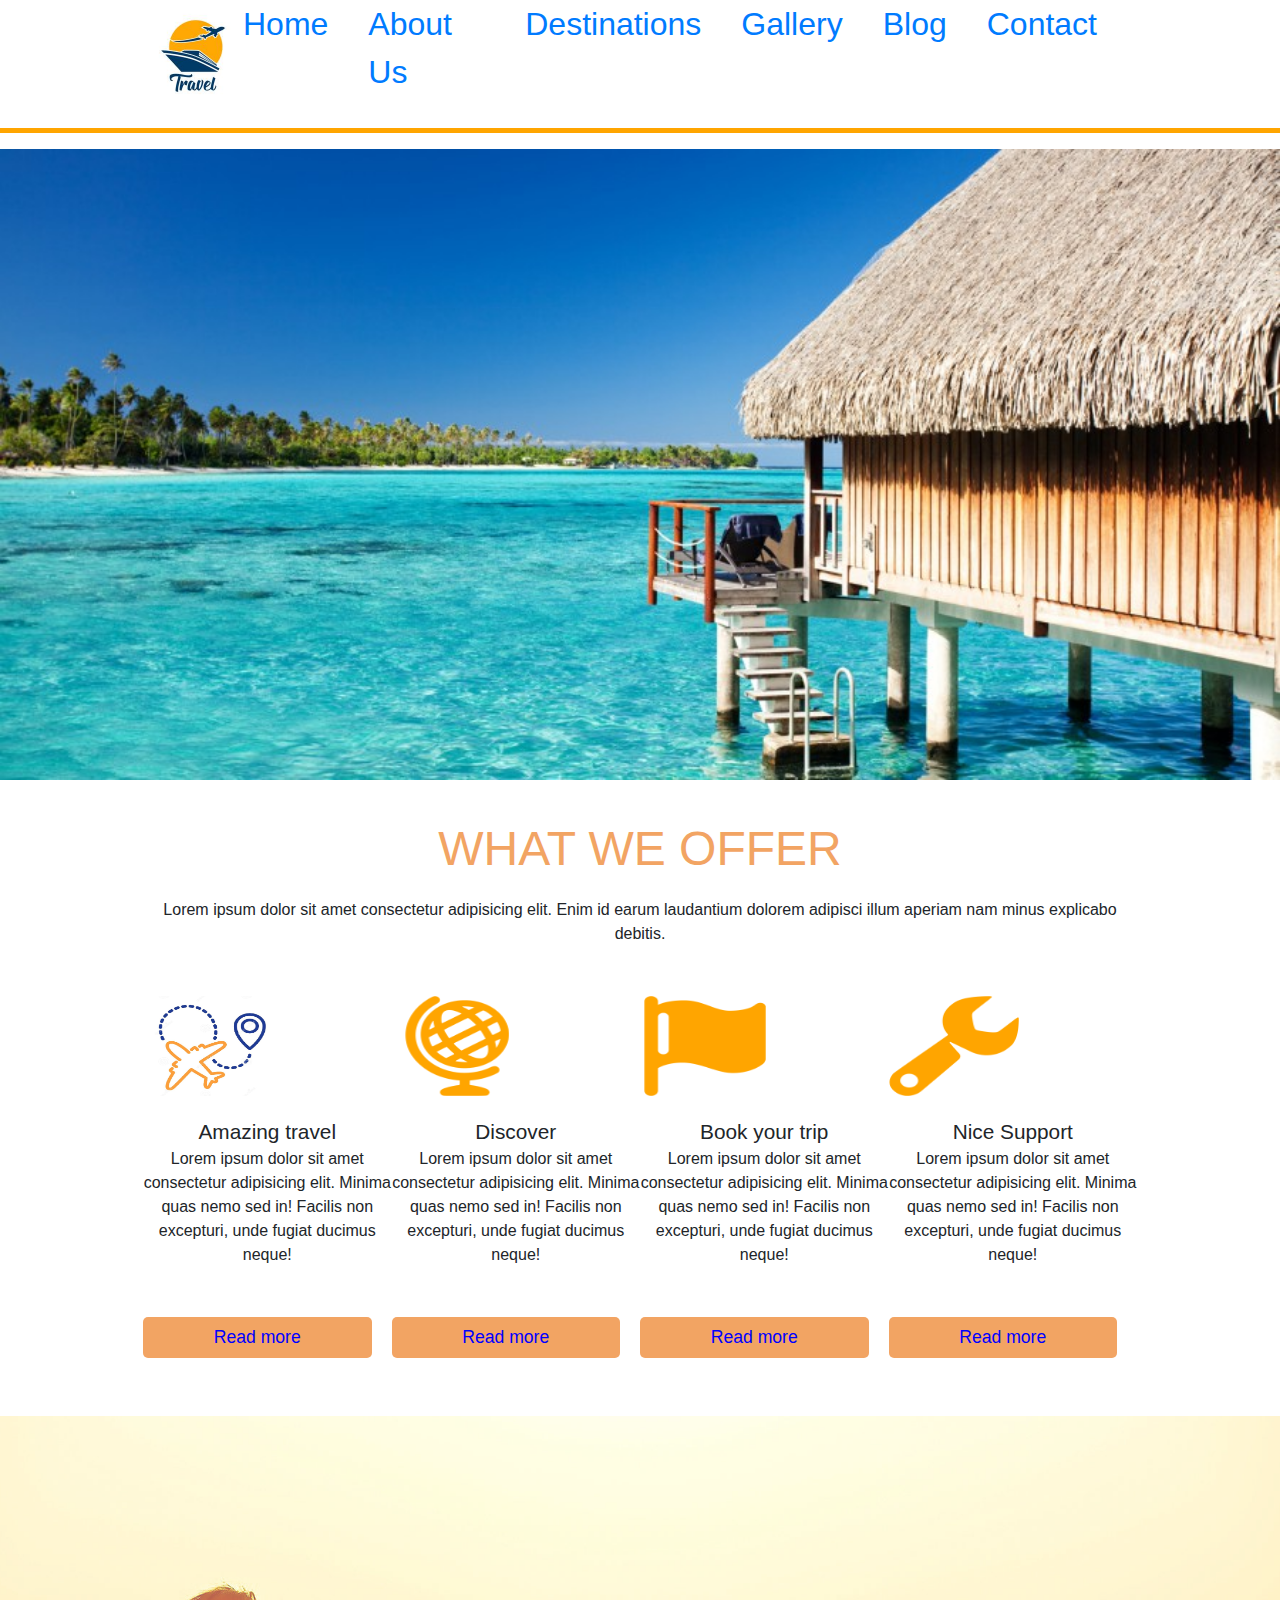
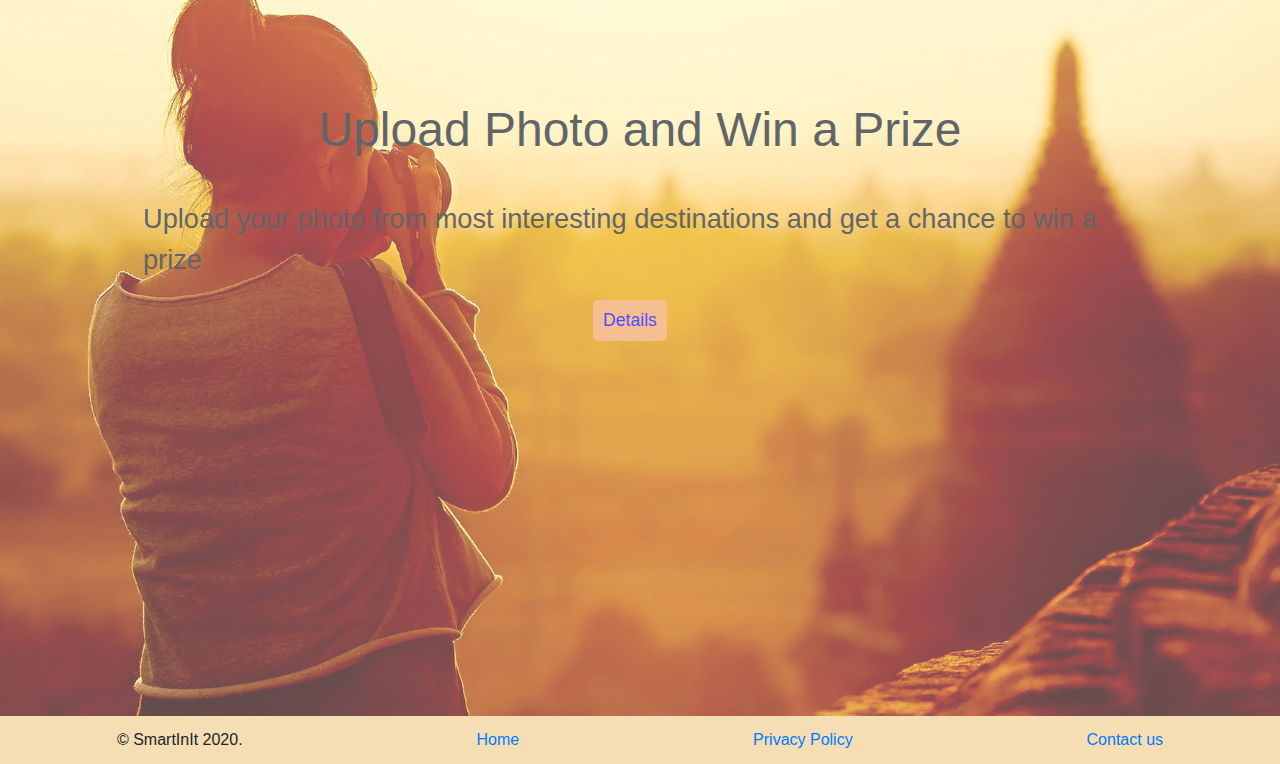
==== index.html @ a81e633d "first commit" ====
<!DOCTYPE html>
<html lang="en">
<head>
    <meta charset="UTF-8">
    <meta name="viewport" content="width=device-width, initial-scale=1.0">
    <link rel="stylesheet" href="https://stackpath.bootstrapcdn.com/bootstrap/4.5.2/css/bootstrap.min.css" integrity="sha384-JcKb8q3iqJ61gNV9KGb8thSsNjpSL0n8PARn9HuZOnIxN0hoP+VmmDGMN5t9UJ0Z" crossorigin="anonymous">
    
    <link rel="stylesheet" href="main.css">
    <title>Travel</title>
</head>
<body>
    <div class="container">
        <!-- Nav -->
        <nav>
            <a href=""><img src="img/logo_1.jpg" alt=""></a>
            <ul>
                <li><a href="index.html" class='current'>Home</a></li>
                <li><a href="about.html">About Us</a></li>
                <li><a href="destinations.html">Destinations</a></li>
                <li><a href="gallery.html">Gallery</a></li>
                <li><a href="blog.html">Blog</a></li>
                <li><a href="Contact.html">Contact</a></li>
            </ul>
        </nav>
        
    </div>
    <hr>
        <!-- Section one -->
        <section class='one'>
            <img src="img/quiske.jpg" alt="" style='width:100%'>
            <div class="container">

            </div>    
        <div class="container">
        <h2>WHAT WE OFFER</h2>
        <p>Lorem ipsum dolor sit amet consectetur adipisicing elit. Enim id earum laudantium dolorem adipisci 
            illum aperiam nam minus explicabo debitis.</p>
            <div class="images">
                <div class="img1">
                <img src="img/flight.png" alt="">
                <span>Amazing travel</span>
                <p>Lorem ipsum dolor sit amet consectetur adipisicing elit. Minima quas nemo sed in! Facilis non excepturi, 
                    unde fugiat ducimus neque!</p>
                    <button class='btn'>Read more</button>
                </div>
                <div class="img2"><img src="img/globe.png" alt="">
                    <span>Discover</span>
                    <p>Lorem ipsum dolor sit amet consectetur adipisicing elit. Minima quas nemo sed in! Facilis non excepturi, 
                        unde fugiat ducimus neque!</p>
                        <button class='btn'>Read more</button>
                </div>
                <div class="img3"><img src="img/flag.png" alt="">
                    <span>Book your trip</span>
                    <p>Lorem ipsum dolor sit amet consectetur adipisicing elit. Minima quas nemo sed in! Facilis non excepturi, 
                        unde fugiat ducimus neque!</p>
                        <button class='btn'>Read more</button>
                </div>
                
                <div class="img4"><img src="img/support.png" alt="">
                    <span>Nice Support</span>
                    <p>Lorem ipsum dolor sit amet consectetur adipisicing elit. Minima quas nemo sed in! Facilis non excepturi, 
                        unde fugiat ducimus neque!</p>
                        <button class='btn'>Read more</button>
                </div>
                

            </div>
        </div>
        </section>
        <!-- section two -->
        <section class="two">
            <div class="container">
            <h2>Upload Photo and Win a Prize</h2>
            <p>Upload your photo from most interesting destinations and get a chance to win a prize</p>
            <button class='btn'>Details</button>
        </div>

        </section>

        <footer>
            <ul class='list-group list-group-horizontal d-flex justify-content-around  '>
                <li class='list-group-item'>&copy; SmartInIt 2020.</li>
                <li class='list-group-item'><a href="">Home</a></li>
                <li class='list-group-item'><a href="">Privacy Policy</a></li>
                <li class='list-group-item'><a href="">Contact us</a></li>
                
            </ul>
        </footer>
</body>
</html>
---- main.css ----
*{
    box-sizing: border-box;
    margin: 0;
    padding: 0;
}

.container{
    width: 80%;
    margin: auto;
}

/* Navbar */
nav{
    display: flex;
    justify-content: space-between;
    
    align-items: center;
}

nav ul{
    list-style-type: none;
    display: flex;

}
nav ul li{
    margin-right: 40px;
}
nav img{
    width: 100px;
    height: 100%;
}

nav ul li a{
    text-decoration: none;
    font-size: 2rem;
}
nav.current{
    color: blue;
}
hr{
    width: 100%;
    height: 5px;
    background-color: orange;
    border: none;
}

/* section one */

.images{
    display: flex;
    justify-content: space-between;
    height: 30vh;

}
.images img{
    width: 130px;
    height: 100px;
    margin-bottom: 20px;
    
}
.one p{
    margin-bottom: 50px;
    text-align: center;
}
.one h2{
    font-size: 3rem;
    color:#f2a463;
    text-align: center;
    margin-bottom: 20px;
    margin-top: 40px;
}
.img1,.img2,.img3,.img4{
    display: flex;
    flex-direction: column;
    text-align: center;

}
 .one span{
font-size: 1.3rem;
}

.btn{
    padding: 7px 10px;
    background-color: #f2a463;
    color: blue;
    border-radius: 5px;
    border: none;
    font-size: 1.1rem;
    margin-right: 20px;

}

.btn:hover{
    cursor: pointer;
    color: teal;
    background-color: violet;
}

/* section two */

.two{
    background: 
    url('img/contest_image.jpg') center center/cover no-repeat;
    height: 100vh;
    margin-top: 150px;
    opacity: 0.7;

}

.two .container{
    display: flex;
    flex-direction: column;
    align-items: center;
    justify-content: center;
    height: 90vh;
    

}
.two h2{
    font-size: 3rem;
    margin-bottom: 40px;
}

.two p{
    font-size: 1.7rem;
    margin-bottom: 20px;
}
/* three */
.three{
    background: url(img/world_travel.jpeg) center center/cover no-repeat;
    height: 50vh;
}
/* four */
.four h3{
    color: tomato !important;
}

/* five */
.five h2{
    color: tomato !important;
    margin-bottom: 20px;
}

.five span {
    background-color: orange;
    border-radius: 50%;
    padding: 1px 2px 2px 2px;
}

.five .right {
    border-left: 1px solid tomato;
}

/* six */
.six h2{
    color: tomato !important;
}

/* footer */
footer{
    background-color: wheat;
}
footer ul li{
    background-color: wheat !important;
    border: none !important;
}
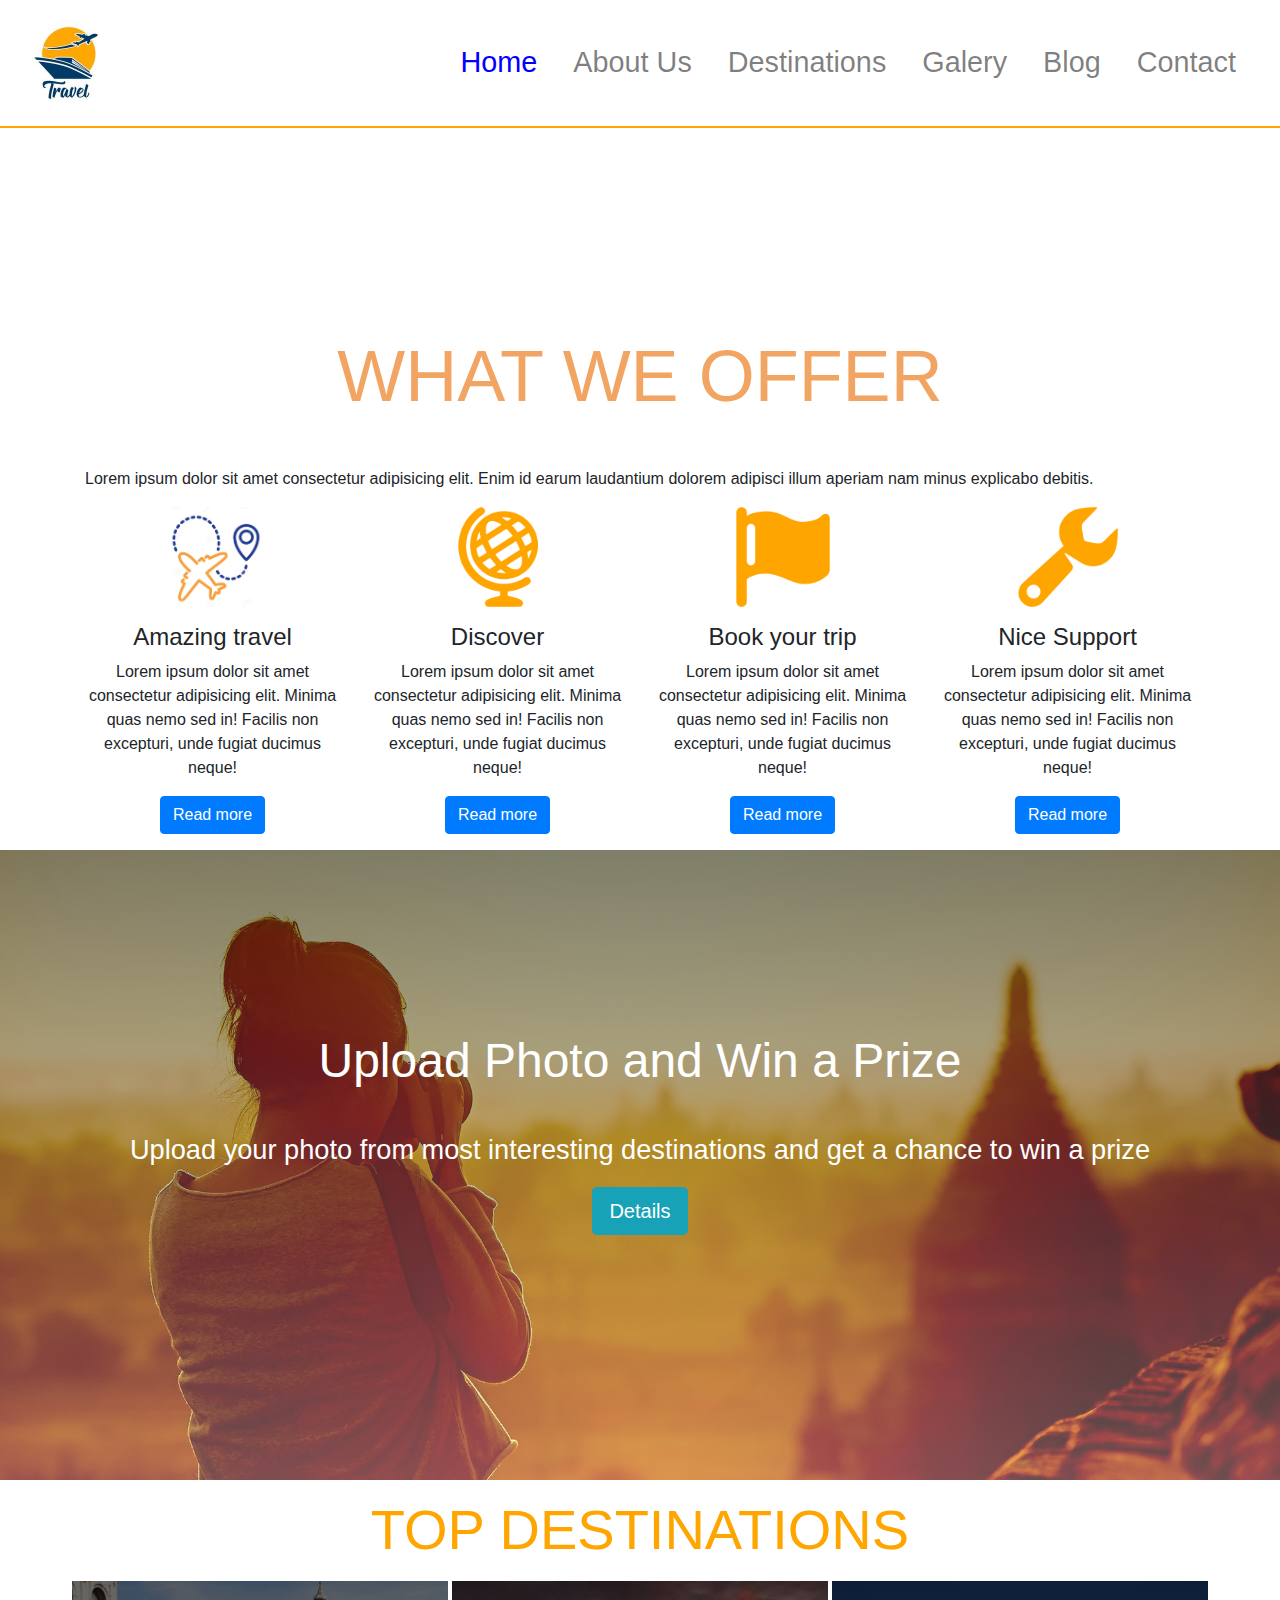
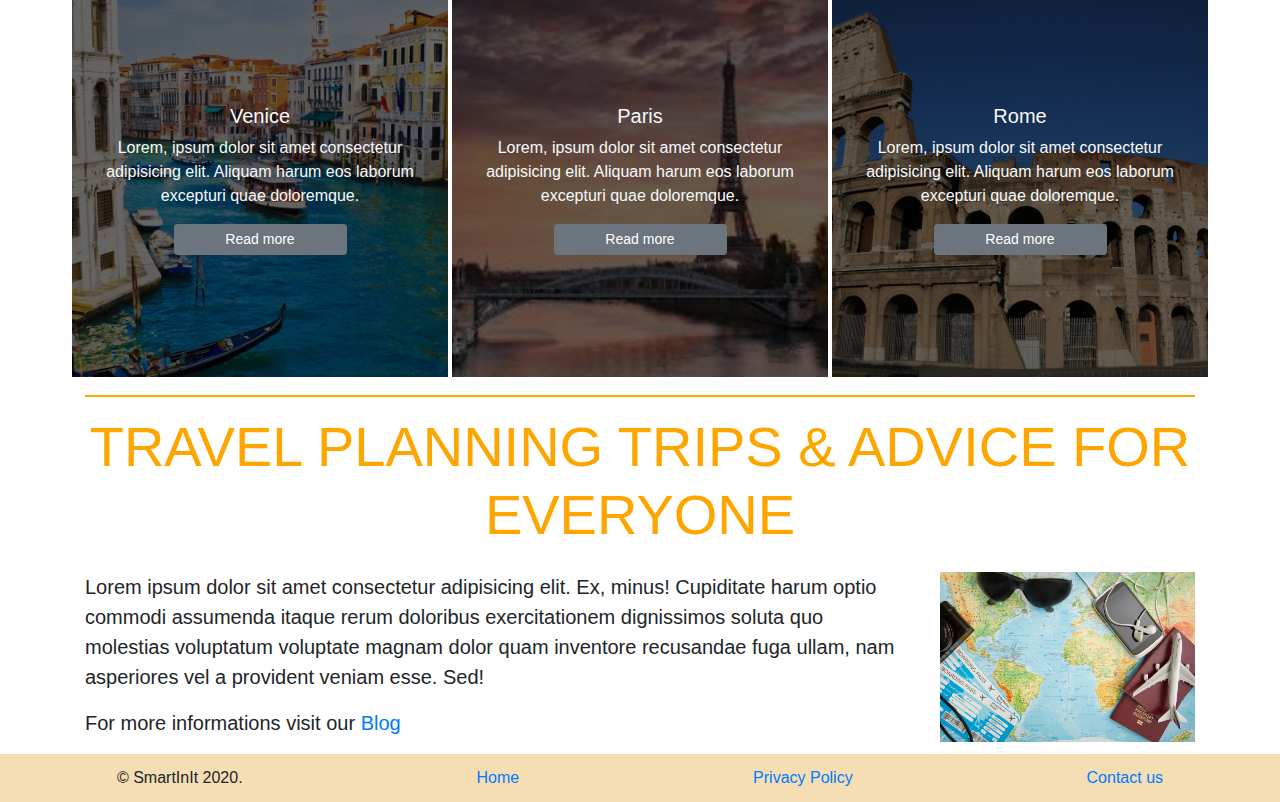
==== commit ce109fea: "first commit" ====
--- a/index.html
+++ b/index.html
@@ -1,90 +1,299 @@
 <!DOCTYPE html>
 <html lang="en">
-<head>
-    <meta charset="UTF-8">
-    <meta name="viewport" content="width=device-width, initial-scale=1.0">
-    <link rel="stylesheet" href="https://stackpath.bootstrapcdn.com/bootstrap/4.5.2/css/bootstrap.min.css" integrity="sha384-JcKb8q3iqJ61gNV9KGb8thSsNjpSL0n8PARn9HuZOnIxN0hoP+VmmDGMN5t9UJ0Z" crossorigin="anonymous">
-    
-    <link rel="stylesheet" href="main.css">
+  <head>
+    <meta charset="UTF-8" />
+    <meta name="viewport" content="width=device-width, initial-scale=1.0" />
+    <link
+      rel="stylesheet"
+      href="https://stackpath.bootstrapcdn.com/bootstrap/4.5.2/css/bootstrap.min.css"
+      integrity="sha384-JcKb8q3iqJ61gNV9KGb8thSsNjpSL0n8PARn9HuZOnIxN0hoP+VmmDGMN5t9UJ0Z"
+      crossorigin="anonymous"
+    />
+
+    <link rel="stylesheet" href="main.css" />
     <title>Travel</title>
-</head>
-<body>
-    <div class="container">
-        <!-- Nav -->
-        <nav>
-            <a href=""><img src="img/logo_1.jpg" alt=""></a>
-            <ul>
-                <li><a href="index.html" class='current'>Home</a></li>
-                <li><a href="about.html">About Us</a></li>
-                <li><a href="destinations.html">Destinations</a></li>
-                <li><a href="gallery.html">Gallery</a></li>
-                <li><a href="blog.html">Blog</a></li>
-                <li><a href="Contact.html">Contact</a></li>
-            </ul>
-        </nav>
-        
-    </div>
-    <hr>
-        <!-- Section one -->
-        <section class='one'>
-            <img src="img/quiske.jpg" alt="" style='width:100%'>
-            <div class="container">
-
-            </div>    
-        <div class="container">
-        <h2>WHAT WE OFFER</h2>
-        <p>Lorem ipsum dolor sit amet consectetur adipisicing elit. Enim id earum laudantium dolorem adipisci 
-            illum aperiam nam minus explicabo debitis.</p>
-            <div class="images">
-                <div class="img1">
-                <img src="img/flight.png" alt="">
-                <span>Amazing travel</span>
-                <p>Lorem ipsum dolor sit amet consectetur adipisicing elit. Minima quas nemo sed in! Facilis non excepturi, 
-                    unde fugiat ducimus neque!</p>
-                    <button class='btn'>Read more</button>
-                </div>
-                <div class="img2"><img src="img/globe.png" alt="">
-                    <span>Discover</span>
-                    <p>Lorem ipsum dolor sit amet consectetur adipisicing elit. Minima quas nemo sed in! Facilis non excepturi, 
-                        unde fugiat ducimus neque!</p>
-                        <button class='btn'>Read more</button>
-                </div>
-                <div class="img3"><img src="img/flag.png" alt="">
-                    <span>Book your trip</span>
-                    <p>Lorem ipsum dolor sit amet consectetur adipisicing elit. Minima quas nemo sed in! Facilis non excepturi, 
-                        unde fugiat ducimus neque!</p>
-                        <button class='btn'>Read more</button>
-                </div>
-                
-                <div class="img4"><img src="img/support.png" alt="">
-                    <span>Nice Support</span>
-                    <p>Lorem ipsum dolor sit amet consectetur adipisicing elit. Minima quas nemo sed in! Facilis non excepturi, 
-                        unde fugiat ducimus neque!</p>
-                        <button class='btn'>Read more</button>
-                </div>
-                
-
-            </div>
+  </head>
+  <body>
+    <!-- Nav -->
+    <nav
+      class="navbar navbar-expand-lg navbar-light"
+      style="border-bottom: 2px solid orange !important"
+    >
+      <a class="navbar-brand" href="#"
+        ><img src="img/logo_1.jpg" class="img-fluid" alt=""
+      /></a>
+      <button
+        class="navbar-toggler"
+        type="button"
+        data-toggle="collapse"
+        data-target="#navbarSupportedContent"
+        aria-controls="navbarSupportedContent"
+        aria-expanded="false"
+        aria-label="Toggle navigation"
+      >
+        <span class="navbar-toggler-icon"></span>
+      </button>
+
+      <div class="collapse navbar-collapse" id="navbarSupportedContent">
+        <ul class="navbar-nav ml-auto">
+          <li class="nav-item active">
+            <a class="nav-link" href="#"
+              >Home <span class="sr-only">(current)</span></a
+            >
+          </li>
+          <li class="nav-item">
+            <a class="nav-link" href="about.html">About Us</a>
+          </li>
+
+          <li class="nav-item">
+            <a
+              class="nav-link"
+              href="destinations.html"
+              tabindex="-1"
+              aria-disabled="true"
+              >Destinations</a
+            >
+          </li>
+          <li class="nav-item">
+            <a
+              class="nav-link"
+              href="gallery.html"
+              tabindex="-1"
+              aria-disabled="true"
+              >Galery</a
+            >
+          </li>
+          <li class="nav-item">
+            <a
+              class="nav-link"
+              href="blog.html"
+              tabindex="-1"
+              aria-disabled="true"
+              >Blog</a
+            >
+          </li>
+          <li class="nav-item">
+            <a
+              class="nav-link"
+              href="contact.html"
+              tabindex="-1"
+              aria-disabled="true"
+              >Contact</a
+            >
+          </li>
+        </ul>
+      </div>
+    </nav>
+
+    <!-- Section one -->
+    <section class="one">
+      <video width="100%" height="100%" autoplay="true" muted="true">
+        <source
+          src="video/Introducing Inspiring Travel Company.mp4"
+          type="video/mp4"
+        />
+      </video>
+      <div class="container">
+        <h2 class="display-3 m-5">WHAT WE OFFER</h2>
+        <p>
+          Lorem ipsum dolor sit amet consectetur adipisicing elit. Enim id earum
+          laudantium dolorem adipisci illum aperiam nam minus explicabo debitis.
+        </p>
+        <div class="row d-flex align-items-center justify-content-center">
+          <div class="col-md-3 text-center mb-3">
+            <img
+              src="img/flight.png"
+              class="img-fluid mb-3"
+              alt=""
+              style="height: 100px"
+            />
+            <h4>Amazing travel</h4>
+            <p>
+              Lorem ipsum dolor sit amet consectetur adipisicing elit. Minima
+              quas nemo sed in! Facilis non excepturi, unde fugiat ducimus
+              neque!
+            </p>
+            <button class="btn btn-primary">Read more</button>
+          </div>
+          <div class="col-md-3 text-center mb-3">
+            <img
+              src="img/globe.png"
+              class="img-fluid mb-3"
+              alt=""
+              style="height: 100px"
+            />
+            <h4>Discover</h4>
+            <p>
+              Lorem ipsum dolor sit amet consectetur adipisicing elit. Minima
+              quas nemo sed in! Facilis non excepturi, unde fugiat ducimus
+              neque!
+            </p>
+            <button class="btn btn-primary">Read more</button>
+          </div>
+          <div class="col-md-3 text-center mb-3">
+            <img
+              src="img/flag.png"
+              class="img-fluid mb-3"
+              alt=""
+              style="height: 100px"
+            />
+            <h4>Book your trip</h4>
+            <p>
+              Lorem ipsum dolor sit amet consectetur adipisicing elit. Minima
+              quas nemo sed in! Facilis non excepturi, unde fugiat ducimus
+              neque!
+            </p>
+            <button class="btn btn-primary">Read more</button>
+          </div>
+
+          <div class="col-md-3 text-center mb-3">
+            <img
+              src="img/support.png"
+              class="img-fluid mb-3"
+              alt=""
+              style="height: 100px"
+            />
+            <h4>Nice Support</h4>
+            <p>
+              Lorem ipsum dolor sit amet consectetur adipisicing elit. Minima
+              quas nemo sed in! Facilis non excepturi, unde fugiat ducimus
+              neque!
+            </p>
+            <button class="btn btn-primary">Read more</button>
+          </div>
         </div>
-        </section>
-        <!-- section two -->
-        <section class="two">
-            <div class="container">
-            <h2>Upload Photo and Win a Prize</h2>
-            <p>Upload your photo from most interesting destinations and get a chance to win a prize</p>
-            <button class='btn'>Details</button>
+      </div>
+    </section>
+    <!-- section two -->
+    <section class="two">
+      <div
+        class="container text-center d-flex flex-column justify-content-center align-items-center"
+        style="height: 90%"
+      >
+        <h2 class="display-1">Upload Photo and Win a Prize</h2>
+        <p class="lead">
+          Upload your photo from most interesting destinations and get a chance
+          to win a prize
+        </p>
+        <a href="gallery.html"
+          ><button class="btn btn-info btn-lg">Details</button></a
+        >
+      </div>
+    </section>
+
+    <!-- top destinations -->
+    <section class="dest">
+      <div class="container">
+        <h3 class="display-4 text-center m-3" style="color: orange">
+          TOP DESTINATIONS
+        </h3>
+        <div class="row">
+          <div
+            class="col-md-4 venice text-center text-light d-flex flex-column justify-content-center"
+            style="height: 400px; border: 2px solid #fff"
+          >
+            <h5>Venice</h5>
+            <p>
+              Lorem, ipsum dolor sit amet consectetur adipisicing elit. Aliquam
+              harum eos laborum excepturi quae doloremque.
+            </p>
+            <button
+              class="btn btn-sm btn-secondary"
+              style="display: inline-block; width: 50%; margin: 0 auto"
+            >
+              Read more
+            </button>
+          </div>
+          <div
+            class="col-md-4 paris text-center text-light d-flex flex-column justify-content-center"
+            style="height: 400px; border: 2px solid #fff"
+          >
+            <h5>Paris</h5>
+            <p>
+              Lorem, ipsum dolor sit amet consectetur adipisicing elit. Aliquam
+              harum eos laborum excepturi quae doloremque.
+            </p>
+            <button
+              class="btn btn-sm btn-secondary"
+              style="display: inline-block; width: 50%; margin: 0 auto"
+            >
+              Read more
+            </button>
+          </div>
+          <div
+            class="col-md-4 rome text-center text-light d-flex flex-column justify-content-center"
+            style="height: 400px; border: 2px solid #fff"
+          >
+            <h5>Rome</h5>
+            <p>
+              Lorem, ipsum dolor sit amet consectetur adipisicing elit. Aliquam
+              harum eos laborum excepturi quae doloremque.
+            </p>
+            <button
+              class="btn btn-sm btn-secondary"
+              style="display: inline-block; width: 50%; margin: 0 auto"
+            >
+              Read more
+            </button>
+          </div>
         </div>
-
-        </section>
-
-        <footer>
-            <ul class='list-group list-group-horizontal d-flex justify-content-around  '>
-                <li class='list-group-item'>&copy; SmartInIt 2020.</li>
-                <li class='list-group-item'><a href="">Home</a></li>
-                <li class='list-group-item'><a href="">Privacy Policy</a></li>
-                <li class='list-group-item'><a href="">Contact us</a></li>
-                
-            </ul>
-        </footer>
-</body>
-</html>+        <hr
+          style="
+            height: 2px;
+            background-color: orange;
+            border: none;
+            width: 100%;
+          "
+        />
+        <h3 class="display-4 text-center mb-4" style="color: orange">
+          TRAVEL PLANNING TRIPS & ADVICE FOR EVERYONE
+        </h3>
+        <div class="row">
+          <div class="col-md-9">
+            <p class="lead">
+              Lorem ipsum dolor sit amet consectetur adipisicing elit. Ex,
+              minus! Cupiditate harum optio commodi assumenda itaque rerum
+              doloribus exercitationem dignissimos soluta quo molestias
+              voluptatum voluptate magnam dolor quam inventore recusandae fuga
+              ullam, nam asperiores vel a provident veniam esse. Sed!
+            </p>
+            <p class="lead">
+              For more informations visit our <a href="blog.html"> Blog</a>
+            </p>
+          </div>
+          <div class="col-md-3">
+            <img src="img/travel_blog.jpeg" class="img-fluid" alt="" />
+          </div>
+        </div>
+      </div>
+    </section>
+
+    <!-- footer -->
+    <footer>
+      <ul
+        class="list-group list-group-horizontal d-flex justify-content-around"
+      >
+        <li class="list-group-item">&copy; SmartInIt 2020.</li>
+        <li class="list-group-item"><a href="">Home</a></li>
+        <li class="list-group-item"><a href="">Privacy Policy</a></li>
+        <li class="list-group-item"><a href="">Contact us</a></li>
+      </ul>
+    </footer>
+
+    <script
+      src="https://code.jquery.com/jquery-3.5.1.slim.min.js"
+      integrity="sha384-DfXdz2htPH0lsSSs5nCTpuj/zy4C+OGpamoFVy38MVBnE+IbbVYUew+OrCXaRkfj"
+      crossorigin="anonymous"
+    ></script>
+    <script
+      src="https://cdn.jsdelivr.net/npm/popper.js@1.16.1/dist/umd/popper.min.js"
+      integrity="sha384-9/reFTGAW83EW2RDu2S0VKaIzap3H66lZH81PoYlFhbGU+6BZp6G7niu735Sk7lN"
+      crossorigin="anonymous"
+    ></script>
+    <script
+      src="https://stackpath.bootstrapcdn.com/bootstrap/4.5.2/js/bootstrap.min.js"
+      integrity="sha384-B4gt1jrGC7Jh4AgTPSdUtOBvfO8shuf57BaghqFfPlYxofvL8/KUEfYiJOMMV+rV"
+      crossorigin="anonymous"
+    ></script>
+  </body>
+</html>
--- a/main.css
+++ b/main.css
@@ -1,166 +1,120 @@
-*{
-    box-sizing: border-box;
-    margin: 0;
-    padding: 0;
-}
-
-.container{
-    width: 80%;
-    margin: auto;
+* {
+  box-sizing: border-box;
+  margin: 0;
+  padding: 0;
 }
 
 /* Navbar */
-nav{
-    display: flex;
-    justify-content: space-between;
-    
-    align-items: center;
+
+nav ul li {
+  margin-right: 20px;
+}
+nav img {
+  width: 100px;
+  height: 100%;
 }
 
-nav ul{
-    list-style-type: none;
-    display: flex;
-
+nav ul li a {
+  font-size: 1.8rem;
 }
-nav ul li{
-    margin-right: 40px;
-}
-nav img{
-    width: 100px;
-    height: 100%;
-}
-
-nav ul li a{
-    text-decoration: none;
-    font-size: 2rem;
-}
-nav.current{
-    color: blue;
-}
-hr{
-    width: 100%;
-    height: 5px;
-    background-color: orange;
-    border: none;
+nav .active a {
+  color: blue !important;
 }
 
 /* section one */
 
-.images{
-    display: flex;
-    justify-content: space-between;
-    height: 30vh;
-
-}
-.images img{
-    width: 130px;
-    height: 100px;
-    margin-bottom: 20px;
-    
-}
-.one p{
-    margin-bottom: 50px;
-    text-align: center;
-}
-.one h2{
-    font-size: 3rem;
-    color:#f2a463;
-    text-align: center;
-    margin-bottom: 20px;
-    margin-top: 40px;
-}
-.img1,.img2,.img3,.img4{
-    display: flex;
-    flex-direction: column;
-    text-align: center;
-
-}
- .one span{
-font-size: 1.3rem;
+.one h2 {
+  color: #f2a463;
+  text-align: center;
 }
 
-.btn{
-    padding: 7px 10px;
-    background-color: #f2a463;
-    color: blue;
-    border-radius: 5px;
-    border: none;
-    font-size: 1.1rem;
-    margin-right: 20px;
-
-}
-
-.btn:hover{
-    cursor: pointer;
-    color: teal;
-    background-color: violet;
+.one span {
+  font-size: 1.3rem;
 }
 
 /* section two */
 
-.two{
-    background: 
-    url('img/contest_image.jpg') center center/cover no-repeat;
-    height: 100vh;
-    margin-top: 150px;
-    opacity: 0.7;
-
+.two {
+  background: linear-gradient(rgba(0, 0, 0, 0.5), rgba(255, 255, 255, 0.3)),
+    url("img/contest_image.jpg") center center/cover no-repeat;
+  height: 70vh;
 }
 
-.two .container{
-    display: flex;
-    flex-direction: column;
-    align-items: center;
-    justify-content: center;
-    height: 90vh;
-    
-
-}
-.two h2{
-    font-size: 3rem;
-    margin-bottom: 40px;
+.two h2 {
+  font-size: 3rem;
+  margin-bottom: 40px;
+  color: #fff;
 }
 
-.two p{
-    font-size: 1.7rem;
-    margin-bottom: 20px;
+.two p {
+  font-size: 1.7rem;
+  color: #fff;
 }
 /* three */
-.three{
-    background: url(img/world_travel.jpeg) center center/cover no-repeat;
-    height: 50vh;
+.three {
+  background: url(img/world_travel.jpeg) center center/cover no-repeat;
+  height: 50vh;
 }
 /* four */
-.four h3{
-    color: tomato !important;
+.four h3 {
+  color: tomato !important;
 }
 
 /* five */
-.five h2{
-    color: tomato !important;
-    margin-bottom: 20px;
+.five h2 {
+  color: tomato !important;
+  margin-bottom: 20px;
 }
 
 .five span {
-    background-color: orange;
-    border-radius: 50%;
-    padding: 1px 2px 2px 2px;
+  background-color: orange;
+  border-radius: 50%;
+  padding: 1px 2px 2px 2px;
 }
 
 .five .right {
-    border-left: 1px solid tomato;
+  border-left: 1px solid tomato;
 }
 
 /* six */
-.six h2{
-    color: tomato !important;
+.six h2 {
+  color: tomato !important;
 }
 
 /* footer */
-footer{
-    background-color: wheat;
+footer {
+  background-color: wheat;
 }
-footer ul li{
-    background-color: wheat !important;
-    border: none !important;
-}+footer ul li {
+  background-color: wheat !important;
+  border: none !important;
+}
+
+/* top destinations */
+.venice {
+  background: linear-gradient(rgba(0, 0, 0, 0.6), rgba(0, 0, 0, 0.6)),
+    url(img/venice.jpg) center center/cover no-repeat;
+}
+
+.paris {
+  background: linear-gradient(rgba(0, 0, 0, 0.6), rgba(0, 0, 0, 0.6)),
+    url(img/paris.jpg) center center/cover no-repeat;
+}
+.rome {
+  background: linear-gradient(rgba(0, 0, 0, 0.6), rgba(0, 0, 0, 0.6)),
+    url(img/rome.jpg) center center/cover no-repeat;
+}
+input[type="file"] {
+  display: none;
+}
+.custom-file-upload {
+  padding: 6px 12px;
+  cursor: pointer;
+  width: fit-content;
+}
+
+.icon {
+  cursor: pointer;
+  font-size: 5rem;
+  color: blue;
+}
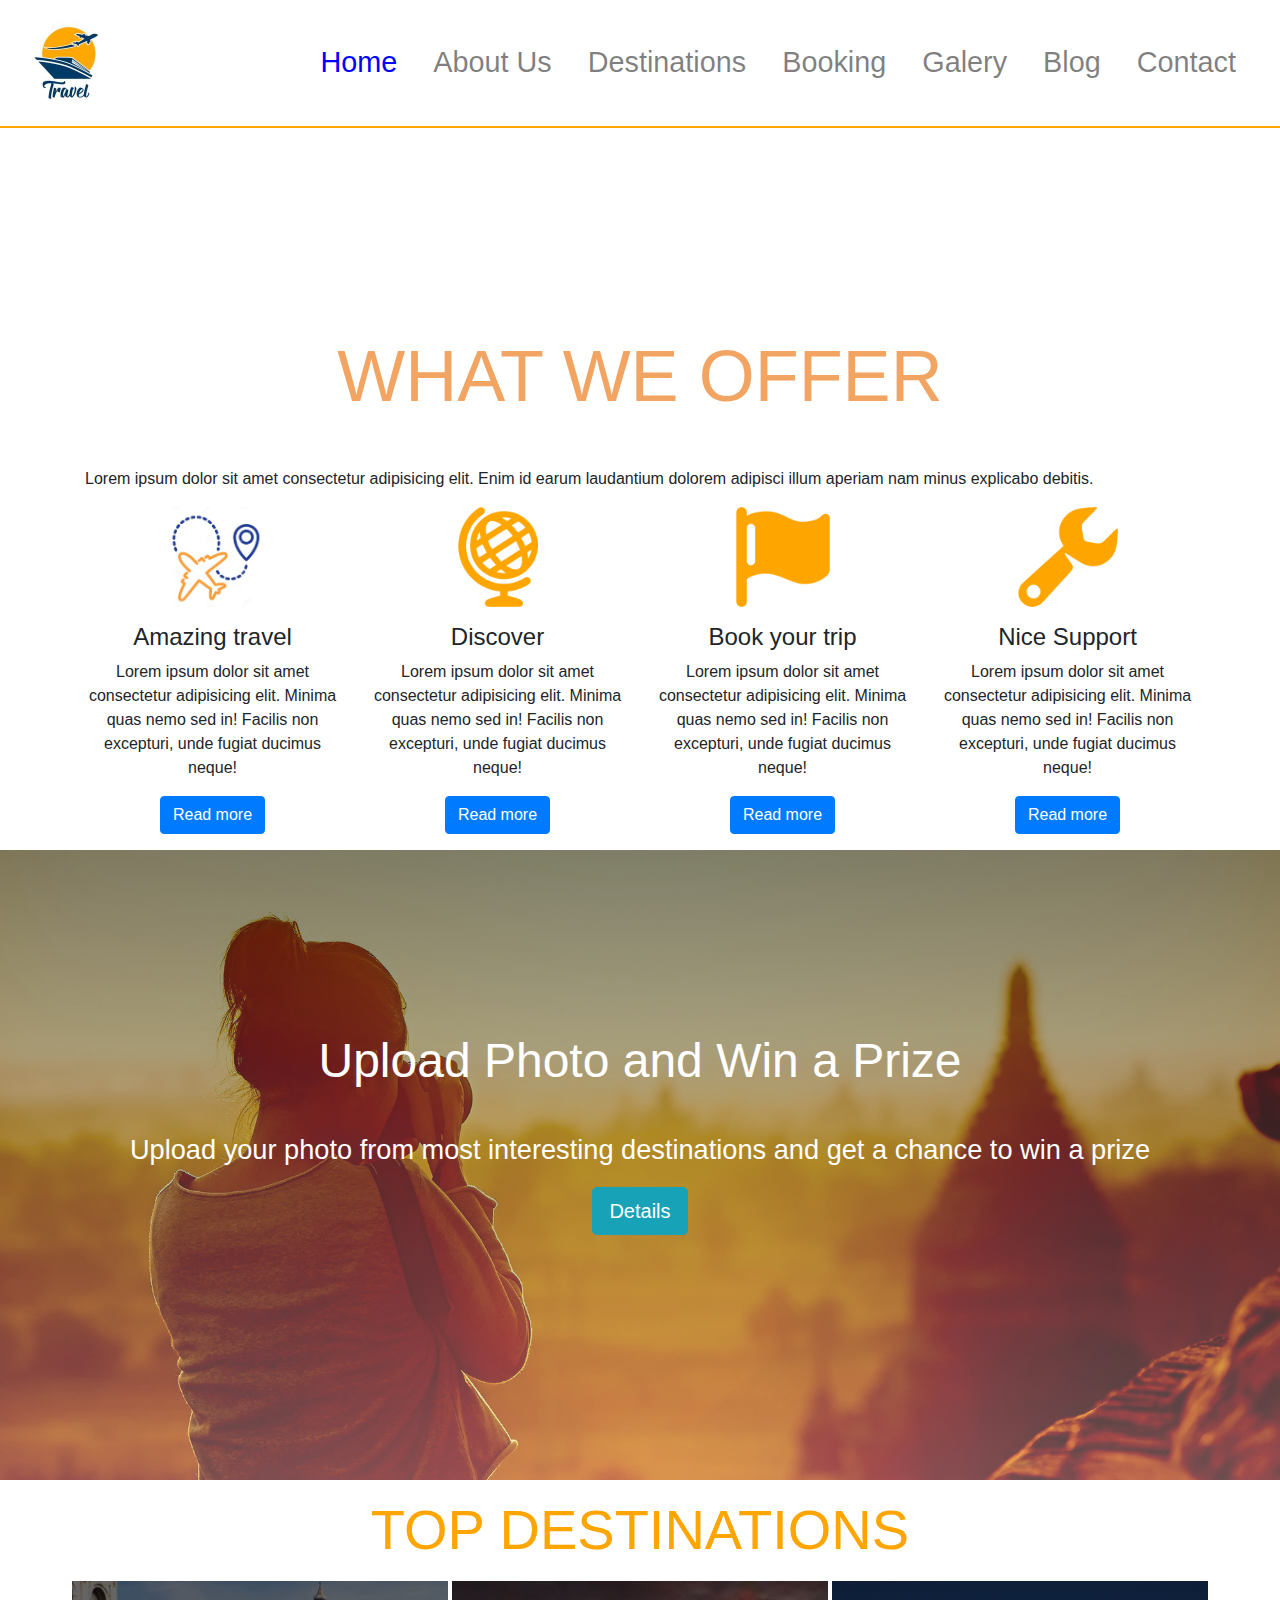
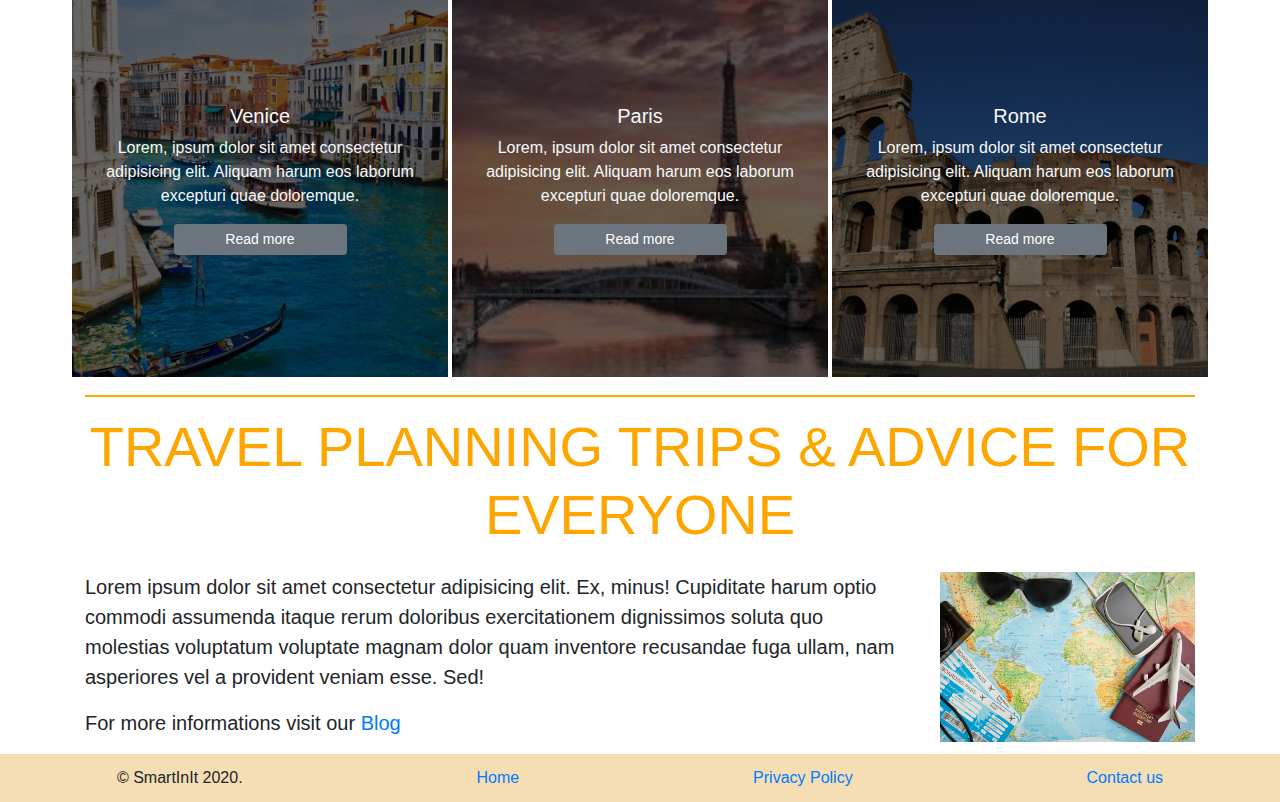
==== commit c807b3a8: "added booking" ====
--- a/index.html
+++ b/index.html
@@ -57,6 +57,15 @@
           <li class="nav-item">
             <a
               class="nav-link"
+              href="booking.html"
+              tabindex="-1"
+              aria-disabled="true"
+              >Booking</a
+            >
+          </li>
+          <li class="nav-item">
+            <a
+              class="nav-link"
               href="gallery.html"
               tabindex="-1"
               aria-disabled="true"
@@ -269,7 +278,7 @@
     </section>
 
     <!-- footer -->
-    <footer>
+    <footer width="100%">
       <ul
         class="list-group list-group-horizontal d-flex justify-content-around"
       >
--- a/main.css
+++ b/main.css
@@ -2,6 +2,23 @@
   box-sizing: border-box;
   margin: 0;
   padding: 0;
+}
+textarea:hover,
+input:hover,
+textarea:active,
+input:active,
+textarea:focus,
+input:focus,
+button:focus,
+button:active,
+button:hover,
+label:focus,
+.btn:active,
+.btn.active,
+a:hover {
+  outline: none !important;
+  -webkit-appearance: none;
+  box-shadow: none !important;
 }
 
 /* Navbar */
@@ -118,3 +135,29 @@
   font-size: 5rem;
   color: blue;
 }
+
+.content .col-md-4 {
+  padding: 20px;
+  flex: 0.28;
+  border: 1px dotted orange;
+  margin-right: 10px;
+}
+.media {
+  justify-content: space-around;
+}
+.blog {
+  background: url(img/Travel.jpg) center center/cover no-repeat;
+  height: 40vh;
+}
+
+.booking {
+  background: url(img/Travel-GettyImages.jpg) center center/cover no-repeat;
+  height: 40vh;
+}
+
+@media (max-width: 768px) {
+  .media {
+    display: flex;
+    flex-direction: column;
+  }
+}
